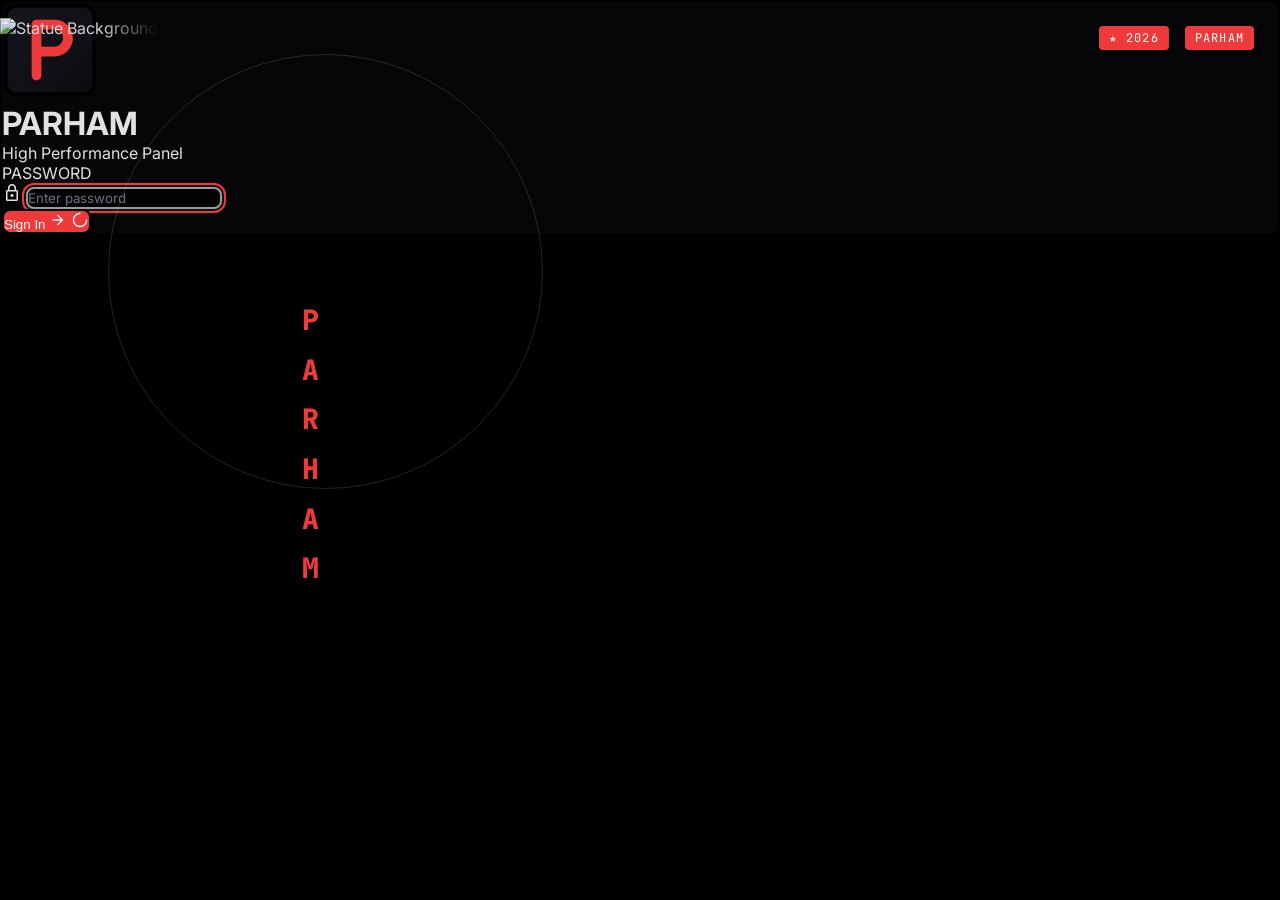
==== static/login.html @ c1bc8220 "Rebrand to Parham: parham-railway neobrutalist theme, click SFX + sparks, drop White- config prefix " ====
<!DOCTYPE html>
<html lang="en" class="dark">
<head>
<meta charset="utf-8"/>
<meta name="viewport" content="width=device-width, initial-scale=1, maximum-scale=1, user-scalable=no, viewport-fit=cover">
<title>Parham Login</title>
<script src="https://cdn.tailwindcss.com?plugins=forms,container-queries"></script>
<link href="https://fonts.googleapis.com/css2?family=Material+Symbols+Outlined:wght,FILL@100..700,0..1&display=swap" rel="stylesheet"/>
<link href="https://fonts.googleapis.com/css2?family=Inter:wght@400;600;700&family=JetBrains+Mono:wght@500;700;900&display=swap" rel="stylesheet"/>

<script src="/static/js/login-head.js"></script>

<link rel="stylesheet" href="/static/css/login.css">
</head>
<body class="h-screen w-screen overflow-hidden flex items-center justify-center relative">

<!-- نوار شناور بالا (بدون کلید release) -->
<div class="badge-bar">
    <span class="badge-item">★ 2026</span>
    <span class="badge-item">PARHAM</span>
</div>

<!-- بک‌گراند: مجسمه دایترد و هاله (در سمت چپ) -->
<div class="hero-container">
    <div class="hero-halo"></div>
    <span class="hero-vertical-text">PARHAM</span>
    <img class="hero-statue" src="/static/img/hero.png" alt="Statue Background">
</div>

<!-- باکس ورود (روی مجسمه و لایه z-10) -->
<div class="glass-card rounded-3xl w-full max-w-md p-8 mx-4 flex flex-col gap-6 shadow-2xl z-10 relative">
    <!-- Header -->
    <div class="flex flex-col items-center gap-2 text-center">
        <img src="/static/white-logo.svg" alt="Parham" onerror="this.style.display='none'" style="width:96px;height:96px;margin-bottom:2px">
        <h1 class="text-2xl font-bold tracking-wider text-white">PARHAM</h1>
        <p class="text-xs text-on-surface-variant font-medium">High Performance Panel</p>
    </div>

    <!-- Error -->
    <div class="error-msg" id="error-msg">
        <span class="material-symbols-outlined" style="font-size:18px;">error</span>
        <span id="error-text"></span>
    </div>

    <!-- Form -->
    <form class="flex flex-col gap-4" id="login-form">
        <div class="flex flex-col gap-2">
            <label class="font-code-label text-xs text-on-surface-variant tracking-wider" for="password">PASSWORD</label>
            <div class="relative">
                <span class="material-symbols-outlined absolute left-4 top-1/2 -translate-y-1/2 text-on-surface-variant" style="font-size: 20px;">lock</span>
                <input class="input-glass password-mask-input w-full rounded-2xl py-3 pl-12 pr-4 text-sm text-white placeholder:text-gray-500 font-sans" id="password" placeholder="Enter password" type="password" autofocus required/>
                <span class="password-mask" id="password-mask" aria-hidden="true"></span>
            </div>
        </div>
        
        <button class="mt-2 btn-submit font-bold py-3.5 rounded-2xl flex items-center justify-center gap-2 text-sm" id="loginBtn" type="submit">
            <span id="btn-text" class="flex items-center gap-2">Sign In <span class="material-symbols-outlined" style="font-size: 18px;">arrow_forward</span></span>
            <span id="btn-spinner" class="hidden"><span class="material-symbols-outlined animate-spin" style="font-size: 18px;">progress_activity</span></span>
        </button>
    </form>
</div>

<!-- لاجیک احراز هویت -->
<script src="/static/js/login.js"></script>

<!-- جلوگیری از زوم یا کپی ناخواسته -->

</body>
</html>
---- static/css/login.css ----
/* Prevent zoom on all devices */
html, body {
    touch-action: pan-y;
    -webkit-user-select: none;
    -moz-user-select: none;
    -ms-user-select: none;
    user-select: none;
    -webkit-touch-callout: none;
}
* {
    touch-action: pan-y;
    -webkit-user-select: none;
    -moz-user-select: none;
    -ms-user-select: none;
    user-select: none;
    -webkit-touch-callout: none;
}
/* استایل کلی و پس‌زمینه */
* {
    margin: 0;
    padding: 0;
    box-sizing: border-box;
    user-select: none !important;
    -webkit-user-select: none !important;
}

input, textarea, select {
    user-select: text;
    -webkit-user-select: text;
}

.password-mask-input {
    color: transparent !important;
    -webkit-text-fill-color: transparent !important;
    caret-color: #ffffff;
    font-family: 'JetBrains Mono', monospace !important;
}
.password-mask-input::placeholder {
    color: #6b7280 !important;
    -webkit-text-fill-color: #6b7280 !important;
    font-family: 'Inter', sans-serif !important;
}
.password-mask {
    position: absolute;
    z-index: 2;
    left: 3rem;
    right: 1rem;
    top: 50%;
    transform: translateY(-50%);
    overflow: hidden;
    color: #ffffff;
    font: 500 14px/1 'JetBrains Mono', monospace;
    white-space: pre;
    pointer-events: none;
}

body {
    background-color: #000000 !important;
    color: #e2e2e2 !important;
    min-height: 100vh;
    width: 100vw;
    overflow: hidden;
    position: relative;
    font-family: 'Inter', sans-serif;
}

/* کانتینر مجسمه در سمت چپ */
.hero-container {
    position: absolute;
    left: 0;
    bottom: 0;
    top: 0;
    width: 60vw;
    max-width: 900px;
    display: flex;
    justify-content: flex-start;
    align-items: flex-end;
    pointer-events: none;
    z-index: 1; /* در لایه زیرین باکس لاگین قرار می‌گیرد */
}

/* تصویر مجسمه */
.hero-statue {
    height: 98vh;
    max-height: 100%;
    width: auto;
    object-fit: contain;
    object-position: bottom left;
    opacity: 0.92;
    image-rendering: pixelated;
    -webkit-mask-image: linear-gradient(90deg, #000 65%, transparent 100%);
    mask-image: linear-gradient(90deg, #000 65%, transparent 100%);
}

/* هاله دایره‌ای دور سر مجسمه */
.hero-halo {
    position: absolute;
    left: 14%;
    top: 6%;
    width: clamp(280px, 34vw, 550px);
    aspect-ratio: 1;
    border-radius: 50%;
    border: 1px solid rgba(255, 255, 255, 0.14);
    z-index: 0;
    animation: breathe 7s ease-in-out infinite;
}

@keyframes breathe {
    0%, 100% { opacity: 0.4; transform: scale(1); }
    50% { opacity: 0.85; transform: scale(1.02); }
}

/* کلمه عمودی WHITE روی مجسمه */
.hero-vertical-text {
    position: absolute;
    top: 50%;
    left: 38%;
    transform: translateY(-50%);
    writing-mode: vertical-rl;
    text-orientation: upright;
    font-family: 'JetBrains Mono', monospace;
    font-size: clamp(1.4rem, 2.2vw, 2.4rem);
    font-weight: 900;
    letter-spacing: 0.45em;
    color: rgba(255, 255, 255, 0.7);
    text-shadow: 0 2px 12px rgba(0, 0, 0, 0.9);
    z-index: 2;
}

/* کادر مینیمال گوشه بالا راست */
.badge-bar {
    position: absolute;
    top: 24px;
    right: 24px;
    display: flex;
    gap: 12px;
    font-size: 0.75rem;
    font-family: 'JetBrains Mono', monospace;
    color: rgba(255, 255, 255, 0.5);
    z-index: 20;
    letter-spacing: 0.1em;
}

.badge-item {
    border: 1px solid rgba(255, 255, 255, 0.18);
    padding: 4px 10px;
    border-radius: 4px;
    background: rgba(0, 0, 0, 0.5);
    backdrop-filter: blur(8px);
}

/* کارت شیشه‌ای لاگین */
.glass-card {
    background: rgba(10, 10, 15, 0.65) !important;
    backdrop-filter: blur(24px) saturate(180%) !important;
    -webkit-backdrop-filter: blur(24px) saturate(180%) !important;
    border: 1px solid rgba(255, 255, 255, 0.12) !important;
    box-shadow: 0 25px 60px rgba(0, 0, 0, 0.8) !important;
}

/* ورودی فرم */
.input-glass {
    background-color: rgba(0, 0, 0, 0.5) !important;
    border: 1px solid rgba(255, 255, 255, 0.15) !important;
    color: #e2e2e2 !important;
    caret-color: #e2e2e2 !important;
    transition: all 0.3s ease;
}

.input-glass:focus {
    border-color: rgba(255, 255, 255, 0.6) !important;
    box-shadow: 0 0 12px rgba(255, 255, 255, 0.15) !important;
    outline: none;
}

/* دکمه ورود */
.btn-submit {
    background-color: #ffffff !important;
    color: #000000 !important;
    transition: all 0.25s ease;
}

.btn-submit:hover {
    background-color: #e2e2e2 !important;
    transform: translateY(-1px);
    box-shadow: 0 8px 24px rgba(255, 255, 255, 0.2);
}

.btn-submit:active {
    transform: translateY(0);
}

/* پیغام خطا */
.error-msg {
    background: rgba(255, 180, 171, 0.1);
    border: 1px solid rgba(255, 180, 171, 0.3);
    color: #ffb4ab;
    padding: 10px 14px;
    border-radius: 12px;
    font-size: 13px;
    display: none;
    align-items: center;
    gap: 8px;
}
.error-msg.show { display: flex; }

/* رفتار اختصاصی نسخه موبایل */
@media (max-width: 768px) {
    .hero-container {
        width: 100vw;
        max-width: none;
        opacity: 0.45; /* مات‌تر برای خوانایی بهتر فرم روی موبایل */
        justify-content: center;
    }
    .hero-statue {
        object-position: center bottom;
        height: 85vh;
        -webkit-mask-image: linear-gradient(180deg, #000 70%, transparent 100%);
        mask-image: linear-gradient(180deg, #000 70%, transparent 100%);
    }
    .hero-halo {
        left: 50%;
        transform: translateX(-50%);
        top: 10%;
        width: 320px;
    }
    .hero-vertical-text {
        left: 15%;
        opacity: 0.35;
    }
    .badge-bar {
        top: 16px;
        right: 16px;
        font-size: 0.65rem;
    }
}

/* Prevent Android/iOS blue touch highlight on tap. Keep focus styling under our control. */
html, body, button, a, input, select, textarea, summary,
[role="button"], [tabindex], .btn, .btn-p, .btn-g, .btn-r, .btn-b, .btn-gr, .btn-glass,
.nav-item, .nav-accordion-head, .spd-acc-head, .bot-tab, .bot-acc-head, .tab, .scn-tab,
.cfg-copy-btn, .theme-dot, .lang-btn, .login-btn {
  -webkit-tap-highlight-color: transparent !important;
  -webkit-touch-callout: none;
}

/* Remove the native blue touch/focus flash while retaining keyboard focus visibility. */
button, a, summary, [role="button"], .btn, .nav-item, .nav-accordion-head, .spd-acc-head,
.bot-tab, .bot-acc-head, .tab, .scn-tab, .cfg-copy-btn, .theme-dot, .lang-btn, .login-btn {
  outline: none;
}

button:focus-visible, a:focus-visible, input:focus-visible, select:focus-visible, textarea:focus-visible,
[role="button"]:focus-visible, [tabindex]:focus-visible {
  outline: 2px solid currentColor;
  outline-offset: 2px;
}


/* ═══ PARHAM NEO (parham-railway identity) ═══ */
.glass-card {
  border: 2px solid #000 !important;
  box-shadow: 6px 6px 0 #000 !important;
  border-radius: 10px !important;
}
.btn-submit {
  background-color: #ee3a3a !important;
  color: #ffffff !important;
  border: 2px solid #000 !important;
  box-shadow: 4px 4px 0 #000 !important;
  border-radius: 8px !important;
}
.btn-submit:hover { background-color: #ff5a5a !important; }
.btn-submit:active {
  transform: translate(2px, 2px) !important;
  box-shadow: 2px 2px 0 #000 !important;
}
.input-glass {
  border: 2px solid #000 !important;
  border-radius: 8px !important;
}
.input-glass:focus {
  outline: 2px solid #ee3a3a !important;
}
.badge-item {
  border: 2px solid #000 !important;
  box-shadow: 3px 3px 0 #000 !important;
  background: #ee3a3a !important;
  color: #fff !important;
  border-radius: 6px !important;
}
.hero-vertical-text { color: #ee3a3a !important; }
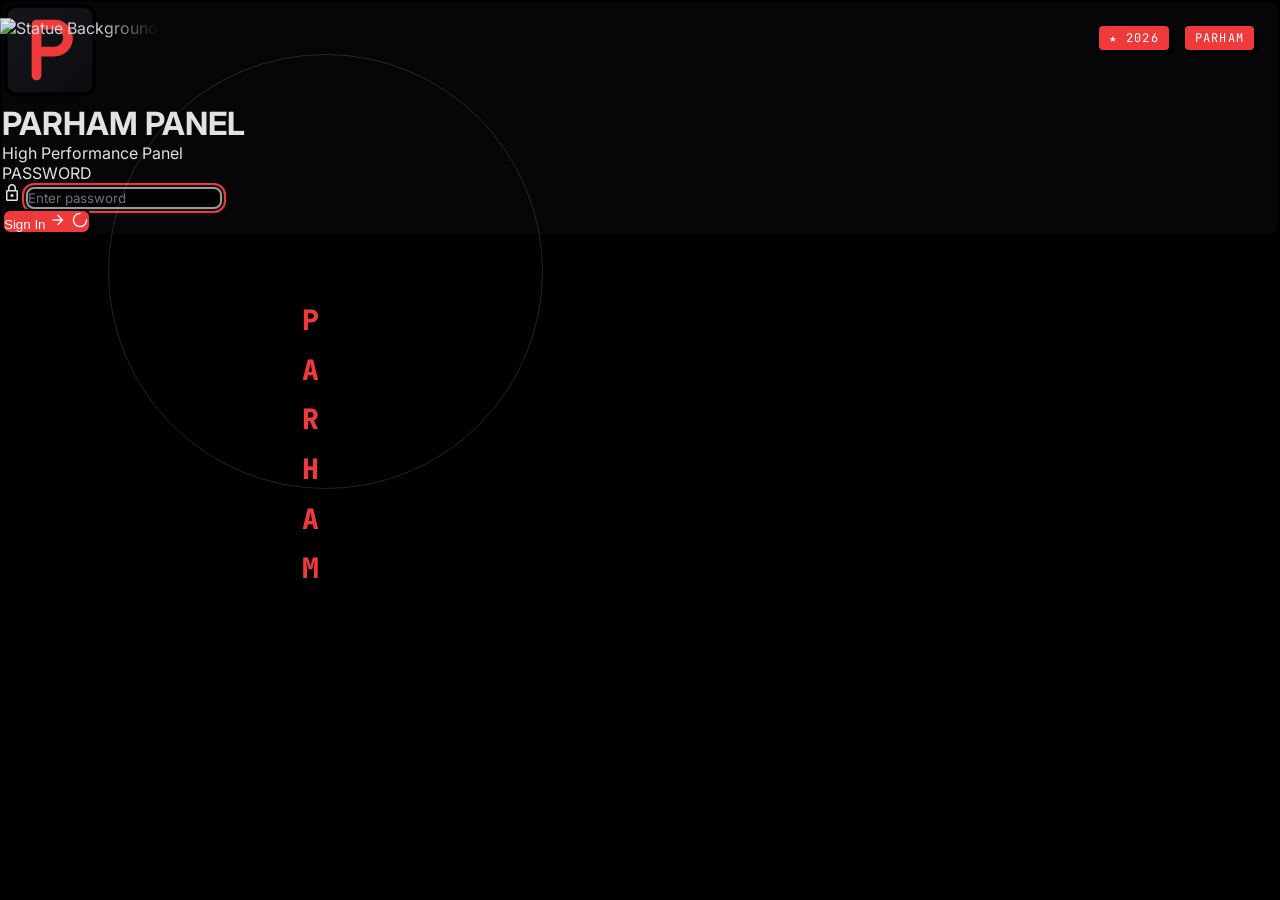
==== commit a9a68745: "Purge remaining white identifiers; product name is Parham Panel - Product name: everywhere 'White Pa" ====
--- a/static/login.html
+++ b/static/login.html
@@ -3,7 +3,7 @@
 <head>
 <meta charset="utf-8"/>
 <meta name="viewport" content="width=device-width, initial-scale=1, maximum-scale=1, user-scalable=no, viewport-fit=cover">
-<title>Parham Login</title>
+<title>Parham Panel Login</title>
 <script src="https://cdn.tailwindcss.com?plugins=forms,container-queries"></script>
 <link href="https://fonts.googleapis.com/css2?family=Material+Symbols+Outlined:wght,FILL@100..700,0..1&display=swap" rel="stylesheet"/>
 <link href="https://fonts.googleapis.com/css2?family=Inter:wght@400;600;700&family=JetBrains+Mono:wght@500;700;900&display=swap" rel="stylesheet"/>
@@ -31,8 +31,8 @@
 <div class="glass-card rounded-3xl w-full max-w-md p-8 mx-4 flex flex-col gap-6 shadow-2xl z-10 relative">
     <!-- Header -->
     <div class="flex flex-col items-center gap-2 text-center">
-        <img src="/static/white-logo.svg" alt="Parham" onerror="this.style.display='none'" style="width:96px;height:96px;margin-bottom:2px">
-        <h1 class="text-2xl font-bold tracking-wider text-white">PARHAM</h1>
+        <img src="/static/parham-logo.svg" alt="Parham" onerror="this.style.display='none'" style="width:96px;height:96px;margin-bottom:2px">
+        <h1 class="text-2xl font-bold tracking-wider text-white">PARHAM PANEL</h1>
         <p class="text-xs text-on-surface-variant font-medium">High Performance Panel</p>
     </div>
 
